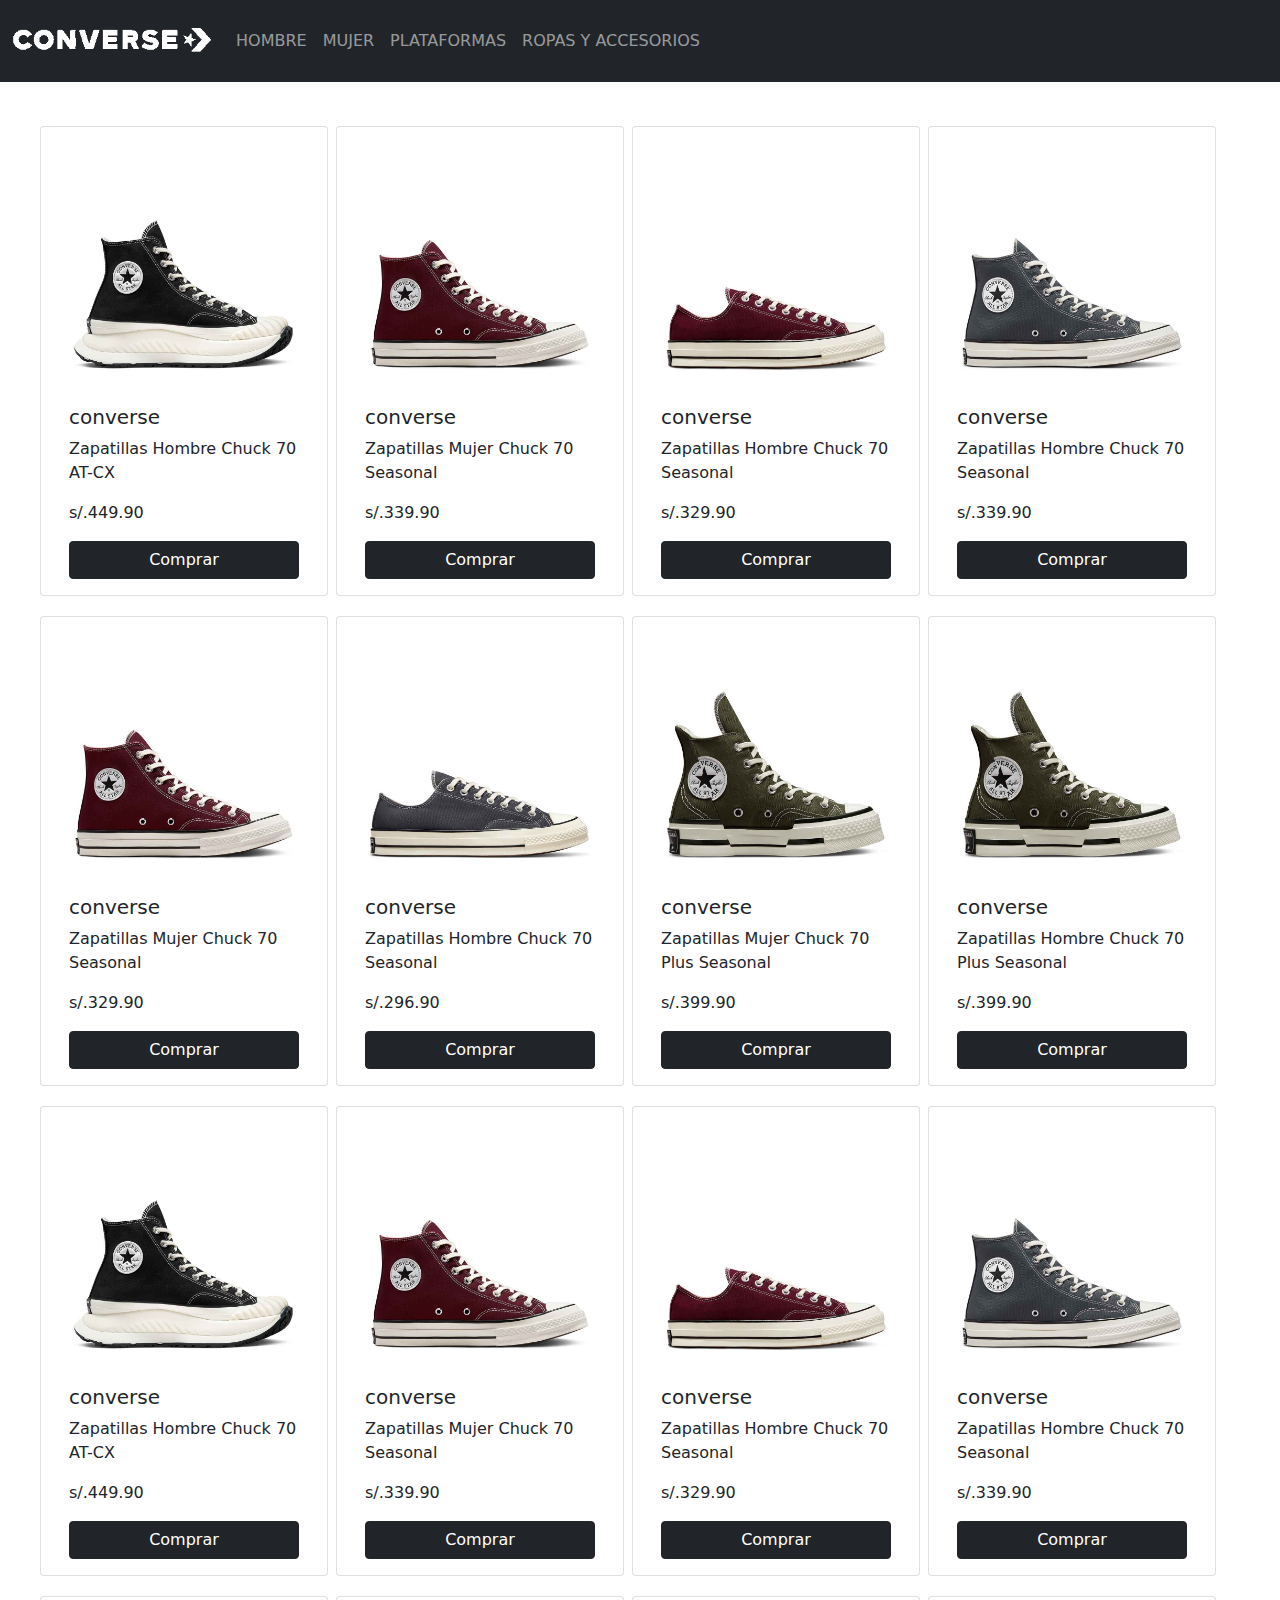
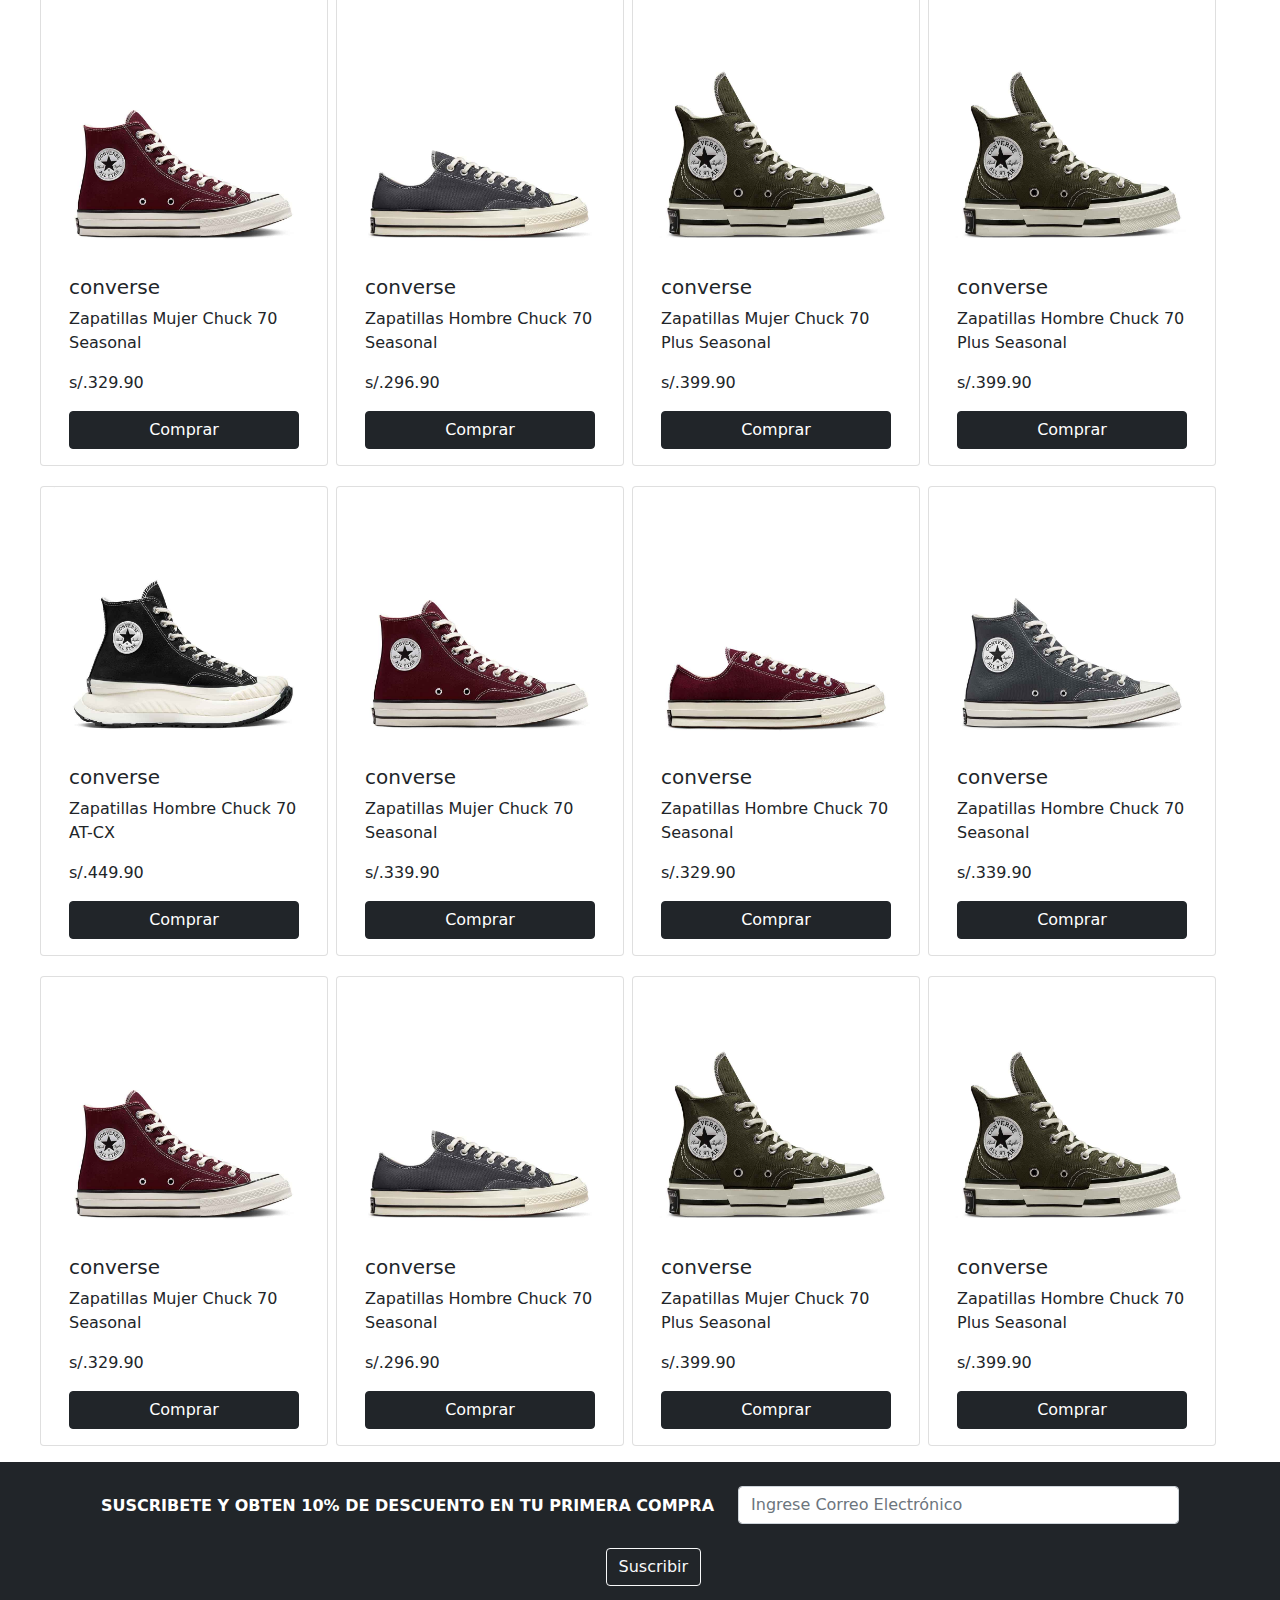
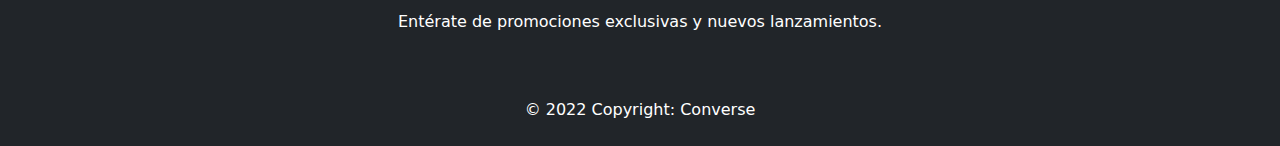
==== chuck70.html @ e4660035 "datos-json-paginas" ====
<!DOCTYPE html>
<html lang="en">
<head>
    <meta charset="UTF-8">
    <meta http-equiv="X-UA-Compatible" content="IE=edge">
    <meta name="viewport" content="width=device-width, initial-scale=1.0">
    <title>Document</title>
    <!-- links -->
    <link rel="stylesheet" href="css/bootstrap.min.css">
    <link rel="stylesheet" href="css/main.css">
    <script src="js/correo.js"></script>
    <script src="js/datos.js"></script>
    <!-- fin links -->
</head>
<body>
    <nav class="navbar navbar-expand-sm navbar-dark bg-dark sticky-lg-top">
        <div class="container-fluid">
            <a href="index.html" class="navbar-brand">
                <img src="images/logo.png" alt="converse" width="200">
            </a>
            <button class="navbar-toggler" 
                    type="button"
                    data-bs-toggle="collapse"
                    data-bs-target="#navbarSupportedContent" 
                    aria-controls="navbarSupportedContent"
                    aria-expanded="false" 
                    aria-label="Toogle navigation">
                <span class="navbar-toggler-icon"></span>
            </button>
            <div class="collapse navbar-collapse" id="navbarSupportedContent">
                <ul class="navbar-nav ml-auto" >
                    <li class="navbar-item"><a href="zaphombre.html" class="nav-link" >HOMBRE</a></li>
                    <li class="navbar-item"><a href="zapmujer.html" class="nav-link" >MUJER</a></li>
                    <li class="navbar-item"><a href="plataformas.html" class="nav-link" >PLATAFORMAS</a></li>
                    <li class="navbar-item"><a href="ropaaccesorio.html" class="nav-link" >ROPAS Y ACCESORIOS</a></li>
                </ul>
            </div>
        </div>
    </nav>
    <!-- cards -->
    
    <div id="items">
        <div class="container-fluid align-items-center px-5">
            <div class="row">
                <h3 class="text-center pb-3 pt-3 h1"></h3>
            </div>
            <div class="row" id="data-output">
                
            </div>
        </div>
    </div>
    <!-- Footer -->
    <footer class="bg-dark text-center text-white">
        <!-- Grid container -->
        <div class="container p-4">
        
    
        <!-- Section: Form -->
        <section class="">
            <form action="">
            <!--Grid row-->
                <div class="row d-flex justify-content-center">
                    <!--Grid column-->
                    <div class="col-auto">
                    <p class="pt-2">
                        <strong>SUSCRIBETE Y OBTEN 10% DE DESCUENTO EN TU PRIMERA COMPRA</strong>
                    </p>
                    </div>
                    <!--Grid column-->
        
                    <!--Grid column-->
                    <div class="col-md-5 col-12">
                    <!-- Email input -->
                    <div class="form-outline form-white mb-4">
                        <input type="email" id="txtEmail" placeholder="Ingrese Correo Electrónico" class="form-control" required />
                    </div>
                    </div>
                    <!--Grid column-->
                    <div class="col-md-1">
                        <!-- Submit button -->
                        <button type="submit" class="btn btn-outline-light mb-4" id="btnEmail" onclick="suscribir()">
                            Suscribir
                        </button>
                </div>
                <!--Grid column-->
                
                <!--Grid column-->
            </div>
            <!--Grid row-->
            </form>
        </section>
        <!-- Section: Form -->
    
        <!-- Section: Text -->
        <section class="mb-2">
            <p>
                Entérate de promociones exclusivas y nuevos lanzamientos.
            </p>
        </section>
        </div>
        <!-- Grid container -->
    
        <!-- Copyright -->
        <div class="text-center p-3 bg-dark">
        <a class="text-white nav-link" href="index.html">© 2022 Copyright: Converse</a>
        </div>
        <!-- Copyright -->
    </footer>
    <script src="js/correo.js"></script>
    <script src="js/datos.js"></script>
    <script src="js/popper.min.js"></script>
    <script src="js/bootstrap.min.js"></script>
</body>
</html>
---- css/main.css ----
#container-top-ventas{
    background-color: rgb(109, 109, 109);
    background-image: repeating-linear-gradient(45deg,transparent, transparent 25px, rgba(221, 218, 218, 0.5)25px, rgba(201, 193, 193, 0.5)40px);
}

#container-top-ventas::after{
    content: "";
    background-color: transparent;
    display: block;
    height: 20px;
    width: 50%;
    margin: 0 auto;
    position: relative;
    left: auto;
    margin-top: -40px;
}

#top-ventas{
    background-color: rgb(46, 46, 46);
    position: relative;
    margin-top: -20px;
    z-index: 10;
    box-shadow: 0 0 10px rgba(0,0,0,0.5);
}
#top-ventas img{
    position: relative;
    margin-top: -30px;
}
.text-shadow{
    text-shadow: 0 3px 3px rgba(0,0,0,0.6);
}
#separador-top-ventas{
    width: 100%;
    overflow: hidden;
    position: relative; 
    z-index: 2;
}
#separador-top-ventas .content{
    width: 150%;
    height: 150px;
    margin-left: -25%;
    border-bottom-left-radius: 50%;
    border-bottom-right-radius: 50%;
    
}
.text-align-top{
    margin-top: -50px;
    text-align: center;
}
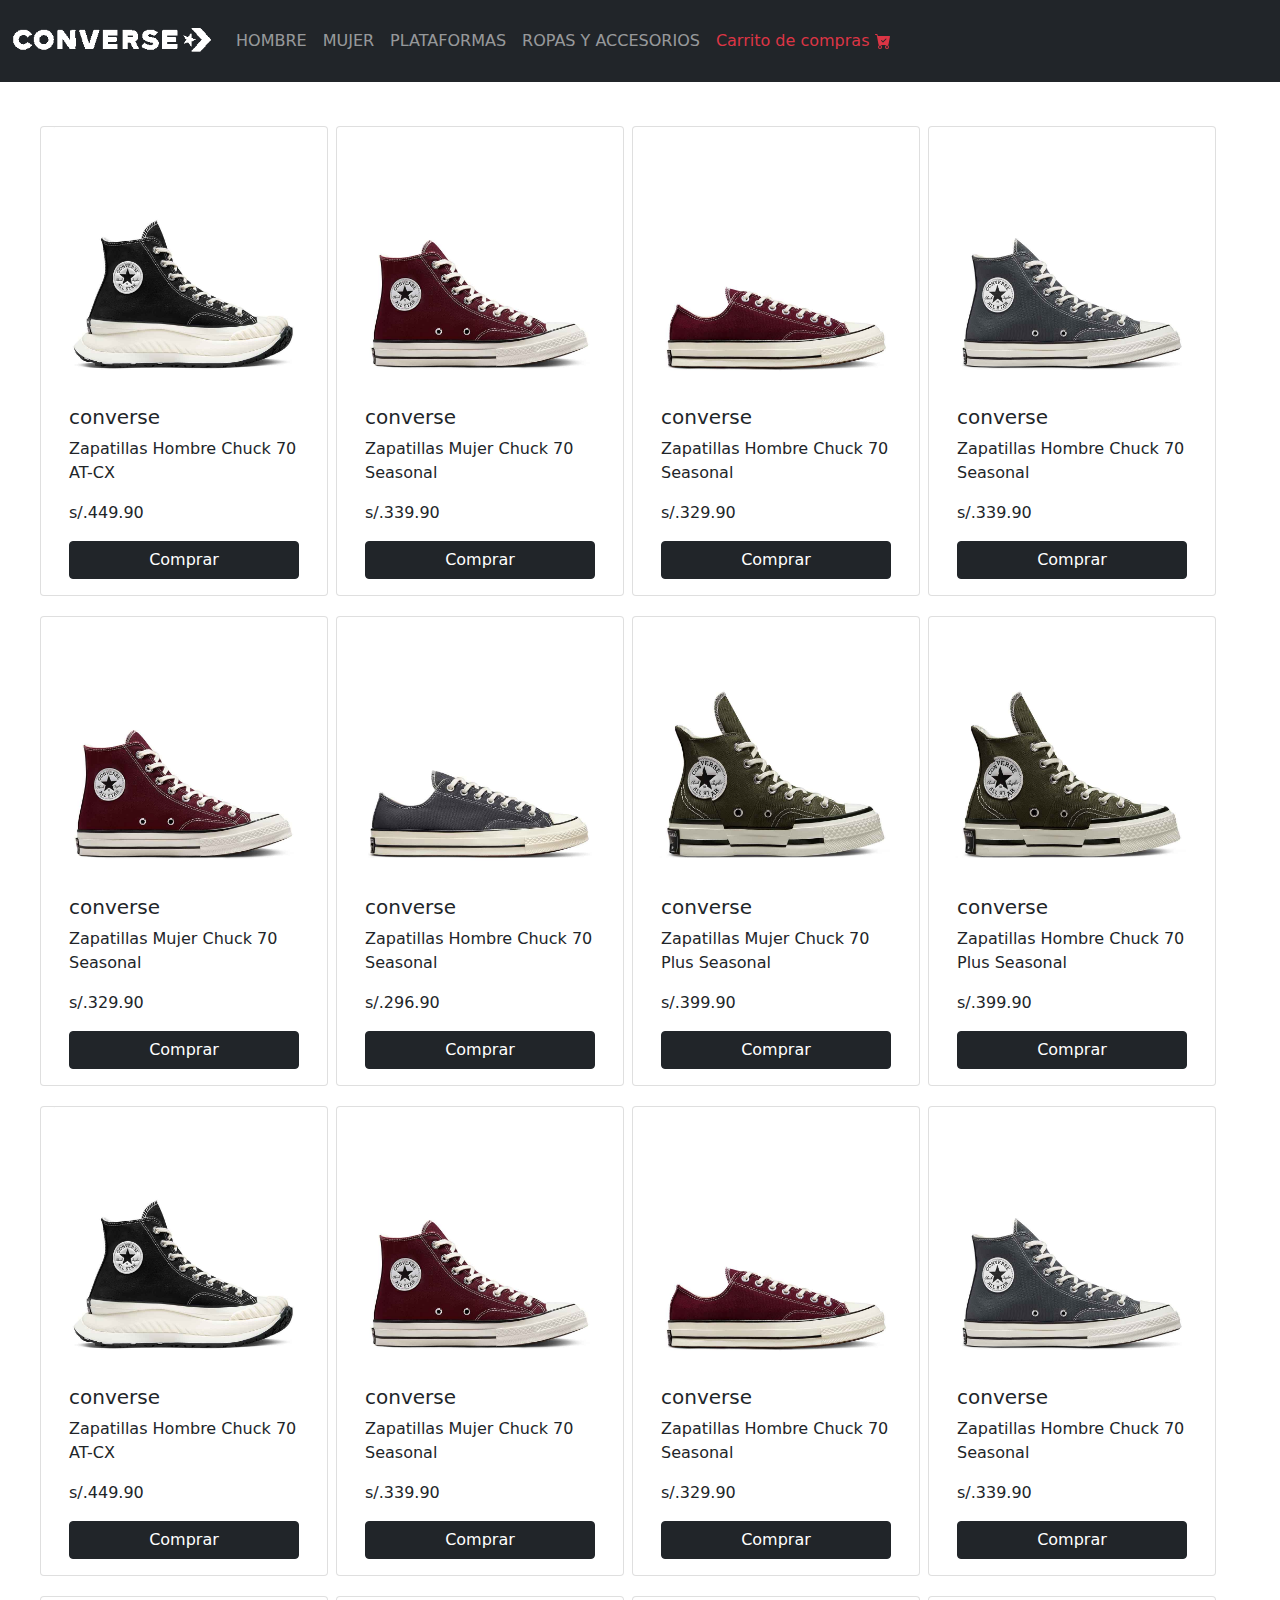
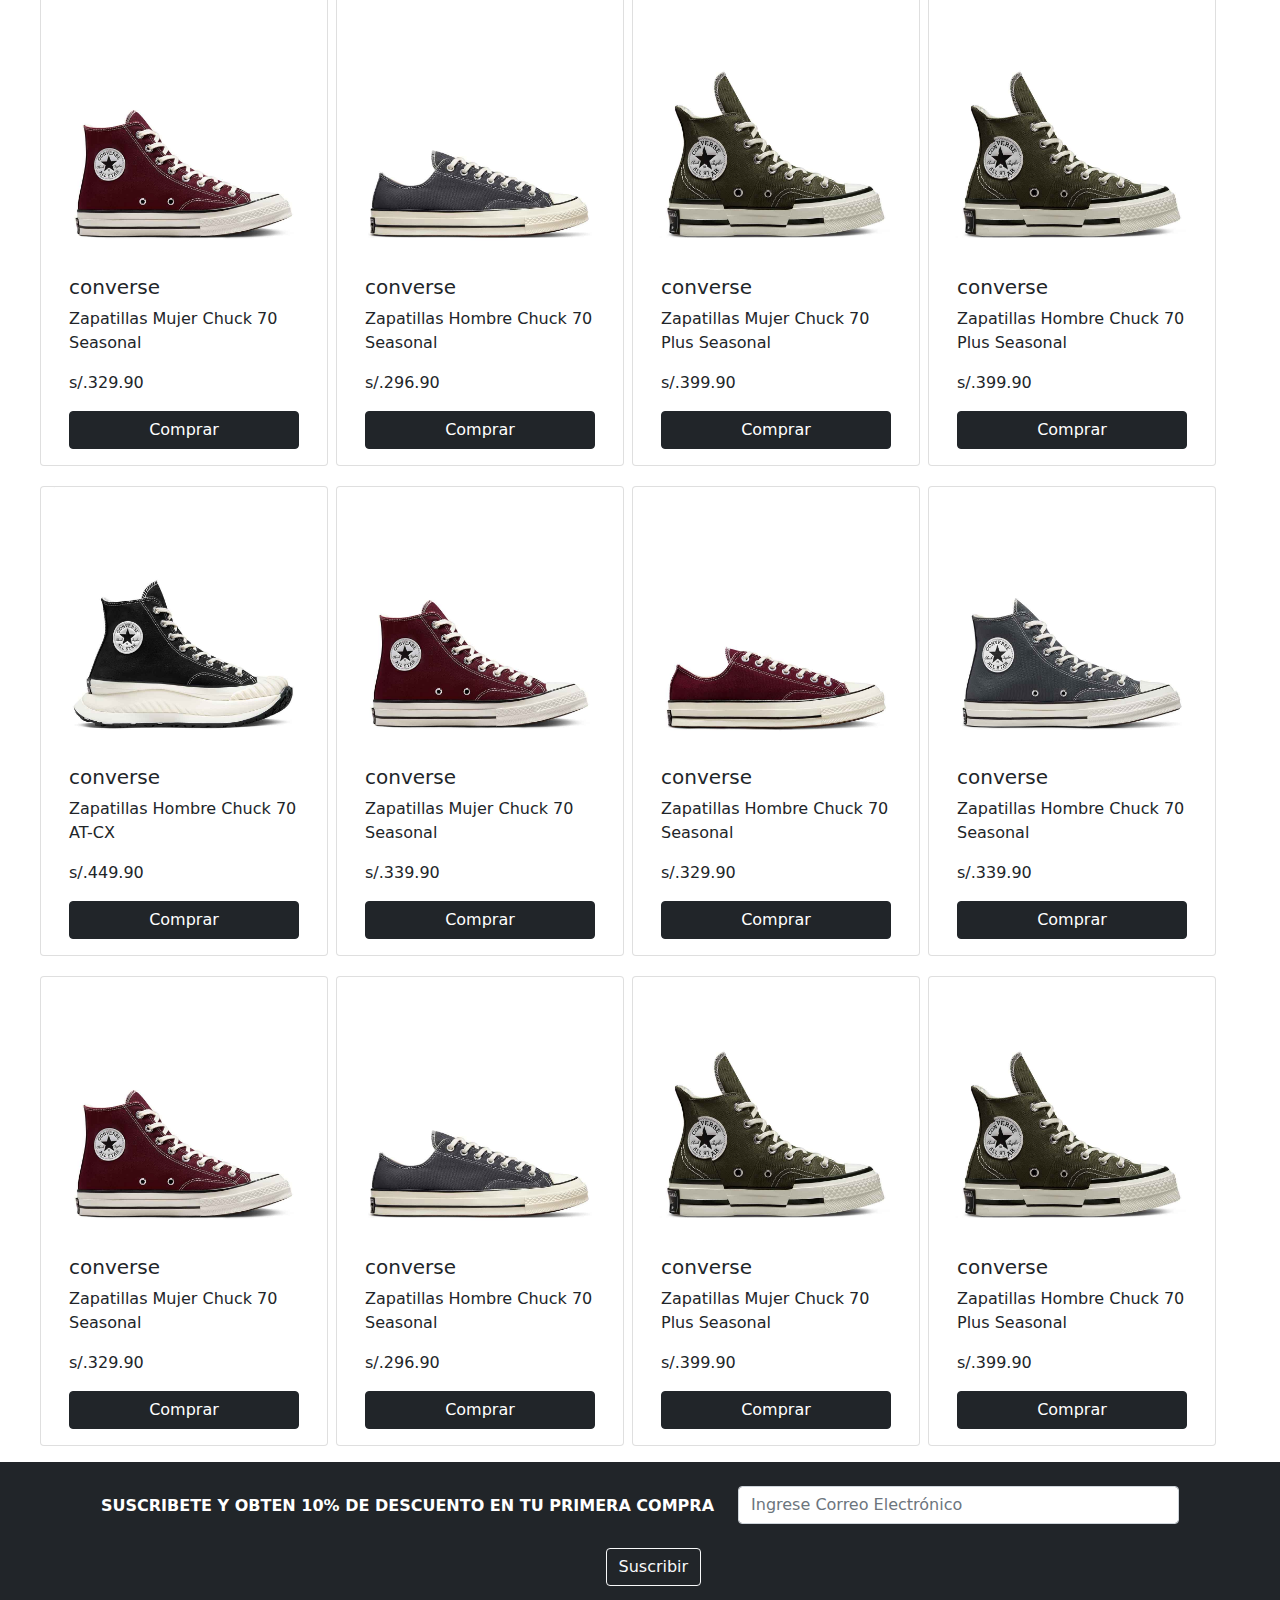
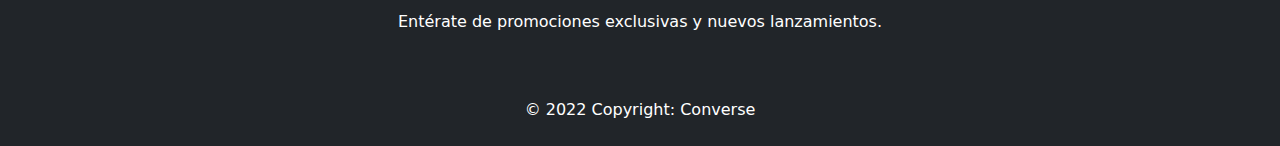
==== commit 0a040f49: "add carrito compras" ====
--- a/chuck70.html
+++ b/chuck70.html
@@ -33,6 +33,9 @@
                     <li class="navbar-item"><a href="zapmujer.html" class="nav-link" >MUJER</a></li>
                     <li class="navbar-item"><a href="plataformas.html" class="nav-link" >PLATAFORMAS</a></li>
                     <li class="navbar-item"><a href="ropaaccesorio.html" class="nav-link" >ROPAS Y ACCESORIOS</a></li>
+                    <li class="navbar-item"><a href="#" onclick="listado()" class="nav-link text-danger" >Carrito de compras <svg xmlns="http://www.w3.org/2000/svg" width="16" height="16" fill="currentColor" class="bi bi-cart-check-fill" viewBox="0 0 16 16">
+                        <path d="M.5 1a.5.5 0 0 0 0 1h1.11l.401 1.607 1.498 7.985A.5.5 0 0 0 4 12h1a2 2 0 1 0 0 4 2 2 0 0 0 0-4h7a2 2 0 1 0 0 4 2 2 0 0 0 0-4h1a.5.5 0 0 0 .491-.408l1.5-8A.5.5 0 0 0 14.5 3H2.89l-.405-1.621A.5.5 0 0 0 2 1H.5zM6 14a1 1 0 1 1-2 0 1 1 0 0 1 2 0zm7 0a1 1 0 1 1-2 0 1 1 0 0 1 2 0zm-1.646-7.646-3 3a.5.5 0 0 1-.708 0l-1.5-1.5a.5.5 0 1 1 .708-.708L8 8.293l2.646-2.647a.5.5 0 0 1 .708.708z"/>
+                    </svg></a></li>
                 </ul>
             </div>
         </div>
@@ -106,6 +109,7 @@
         </div>
         <!-- Copyright -->
     </footer>
+    <script src="js/js1.js"></script>
     <script src="js/correo.js"></script>
     <script src="js/datos.js"></script>
     <script src="js/popper.min.js"></script>
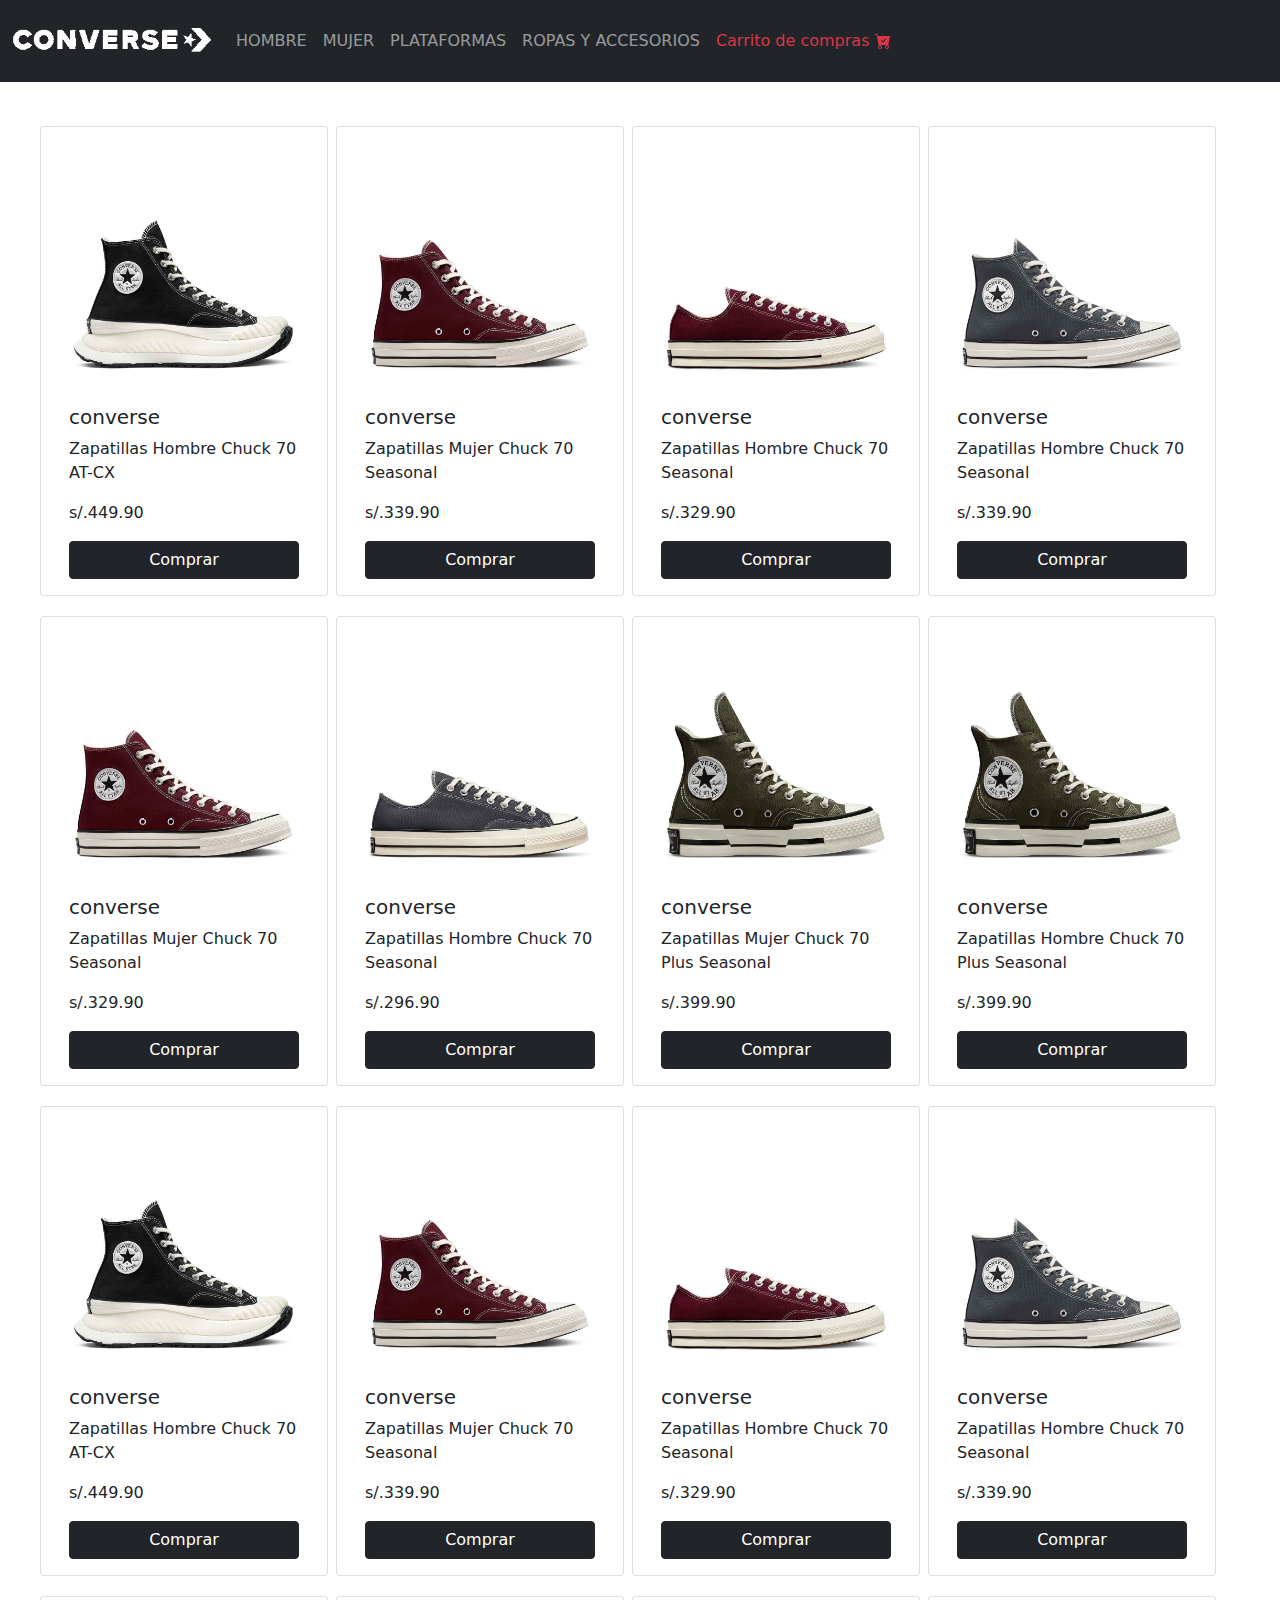
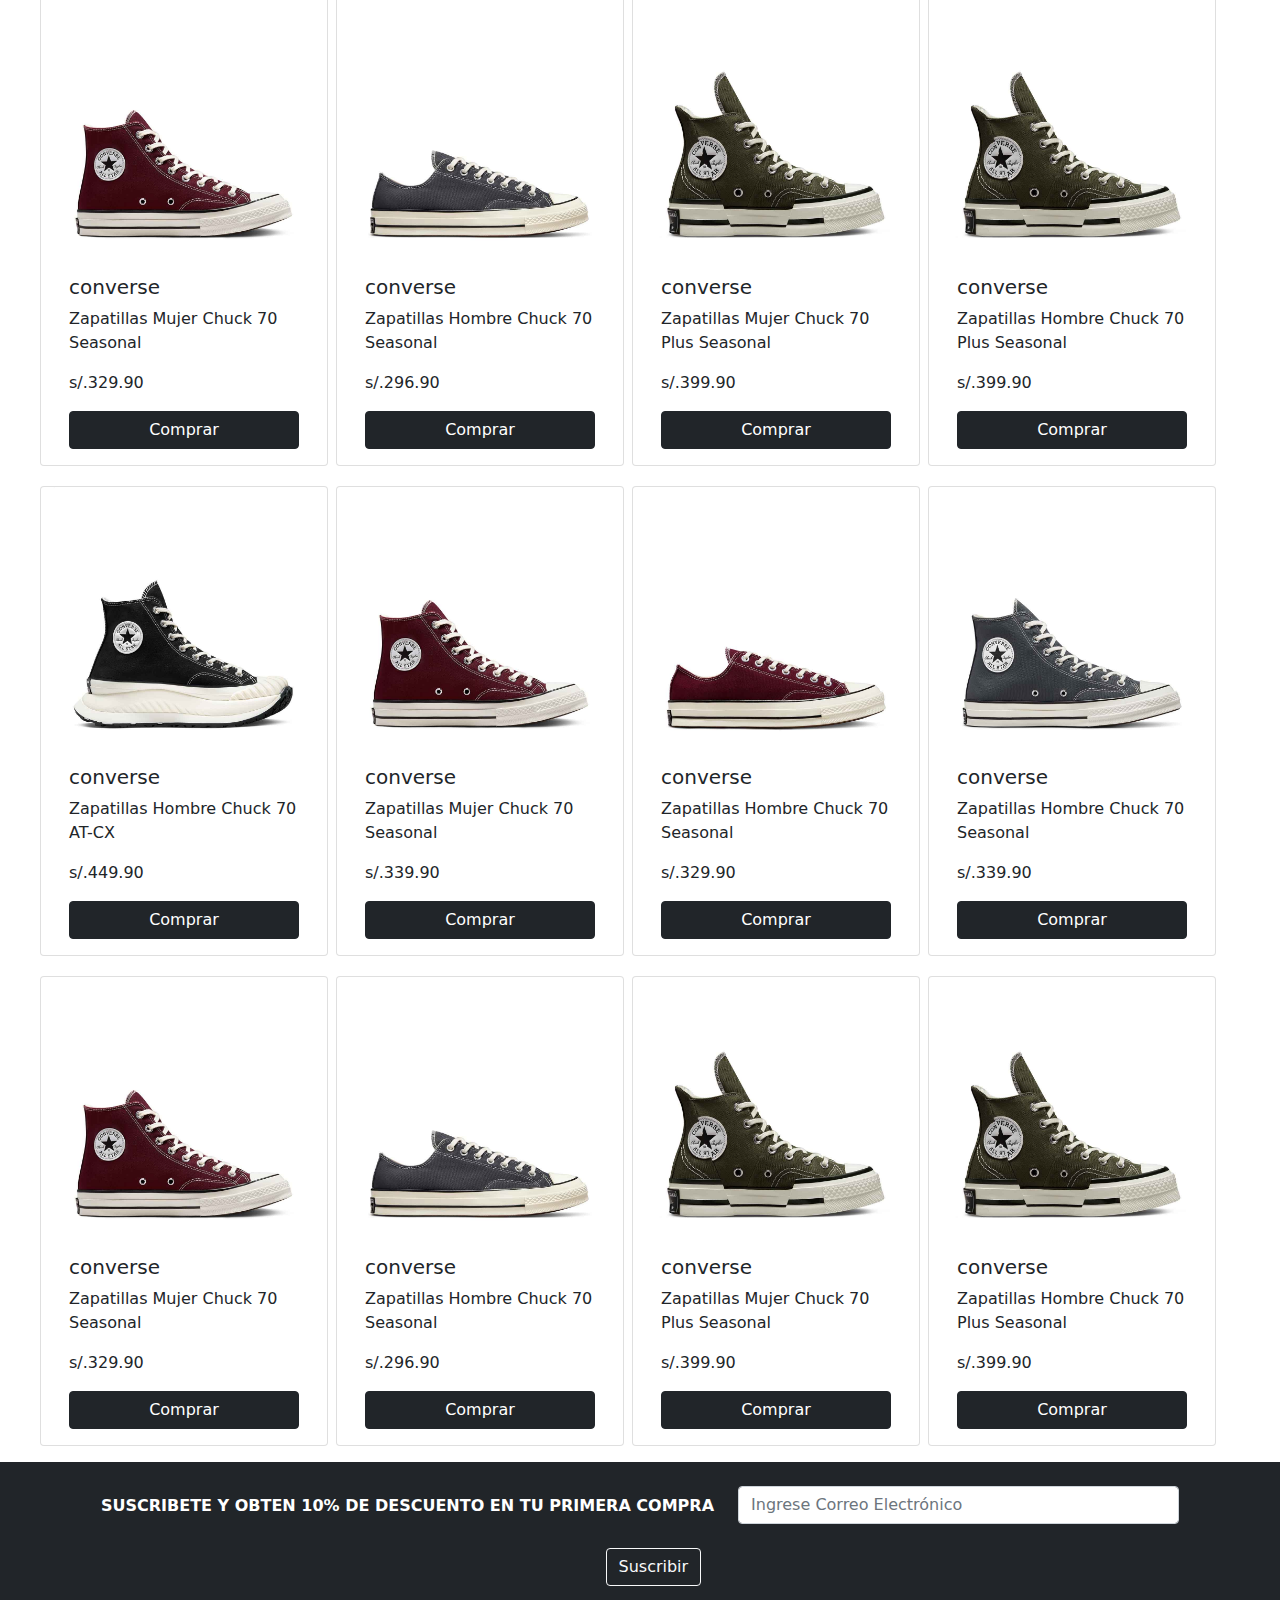
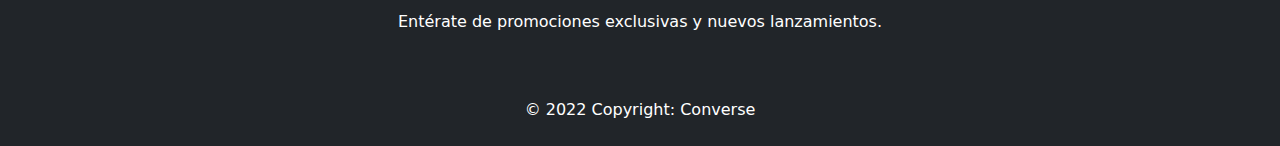
==== commit 82cb7798: "add webkit" ====
--- a/chuck70.html
+++ b/chuck70.html
@@ -33,7 +33,7 @@
                     <li class="navbar-item"><a href="zapmujer.html" class="nav-link" >MUJER</a></li>
                     <li class="navbar-item"><a href="plataformas.html" class="nav-link" >PLATAFORMAS</a></li>
                     <li class="navbar-item"><a href="ropaaccesorio.html" class="nav-link" >ROPAS Y ACCESORIOS</a></li>
-                    <li class="navbar-item"><a href="#" onclick="listado()" class="nav-link text-danger" >Carrito de compras <svg xmlns="http://www.w3.org/2000/svg" width="16" height="16" fill="currentColor" class="bi bi-cart-check-fill" viewBox="0 0 16 16">
+                    <li class="navbar-item"><a href="#" onclick="listado()" class="nav-link text-danger btn-hover" >Carrito de compras <svg xmlns="http://www.w3.org/2000/svg" width="16" height="16" fill="currentColor" class="bi bi-cart-check-fill" viewBox="0 0 16 16">
                         <path d="M.5 1a.5.5 0 0 0 0 1h1.11l.401 1.607 1.498 7.985A.5.5 0 0 0 4 12h1a2 2 0 1 0 0 4 2 2 0 0 0 0-4h7a2 2 0 1 0 0 4 2 2 0 0 0 0-4h1a.5.5 0 0 0 .491-.408l1.5-8A.5.5 0 0 0 14.5 3H2.89l-.405-1.621A.5.5 0 0 0 2 1H.5zM6 14a1 1 0 1 1-2 0 1 1 0 0 1 2 0zm7 0a1 1 0 1 1-2 0 1 1 0 0 1 2 0zm-1.646-7.646-3 3a.5.5 0 0 1-.708 0l-1.5-1.5a.5.5 0 1 1 .708-.708L8 8.293l2.646-2.647a.5.5 0 0 1 .708.708z"/>
                     </svg></a></li>
                 </ul>
--- a/css/main.css
+++ b/css/main.css
@@ -46,4 +46,58 @@
 .text-align-top{
     margin-top: -50px;
     text-align: center;
+}
+#imagen{
+    overflow: hidden;
+}   
+#img-zoom{
+    width: 100%;
+    height: 100%;
+    transition: 0.5s;
+    object-fit: cover;
+}
+#img-zoom:hover{
+    -webkit-transform: scale(1.2);
+    transform: scale(1.2);
+    z-index: 1;
+}
+
+.btn-hover:hover{
+    color: white;
+    animation: move 1s infinite linear;
+}
+
+
+@keyframes move{
+    
+    0%{
+        -webkit-transform: scale(1);
+        transform: scale(1);
+        -webkit-transform: rotate(0);
+        transform: rotate(0);
+    }
+    25%{
+        -webkit-transform: scale(1.5);
+        transform: scale(1.5);
+        -webkit-transform: rotate(10deg);
+        transform: rotate(10deg);
+    }
+    50%{
+        -webkit-transform: scale(1.8);
+        transform: scale(1.8);
+        -webkit-transform: rotate(0);
+        transform: rotate(0);
+    }
+    70%{
+        -webkit-transform: scale(1.9);
+        transform: scale(1.9);
+        -webkit-transform: rotate(-0.03turn);
+        transform: rotate(-0.03turn);
+    }
+    100%{
+        -webkit-transform: scale(1.9);
+        transform: scale(1.9);
+        -webkit-transform: rotate(0);
+        transform: rotate(0);
+    }
 }